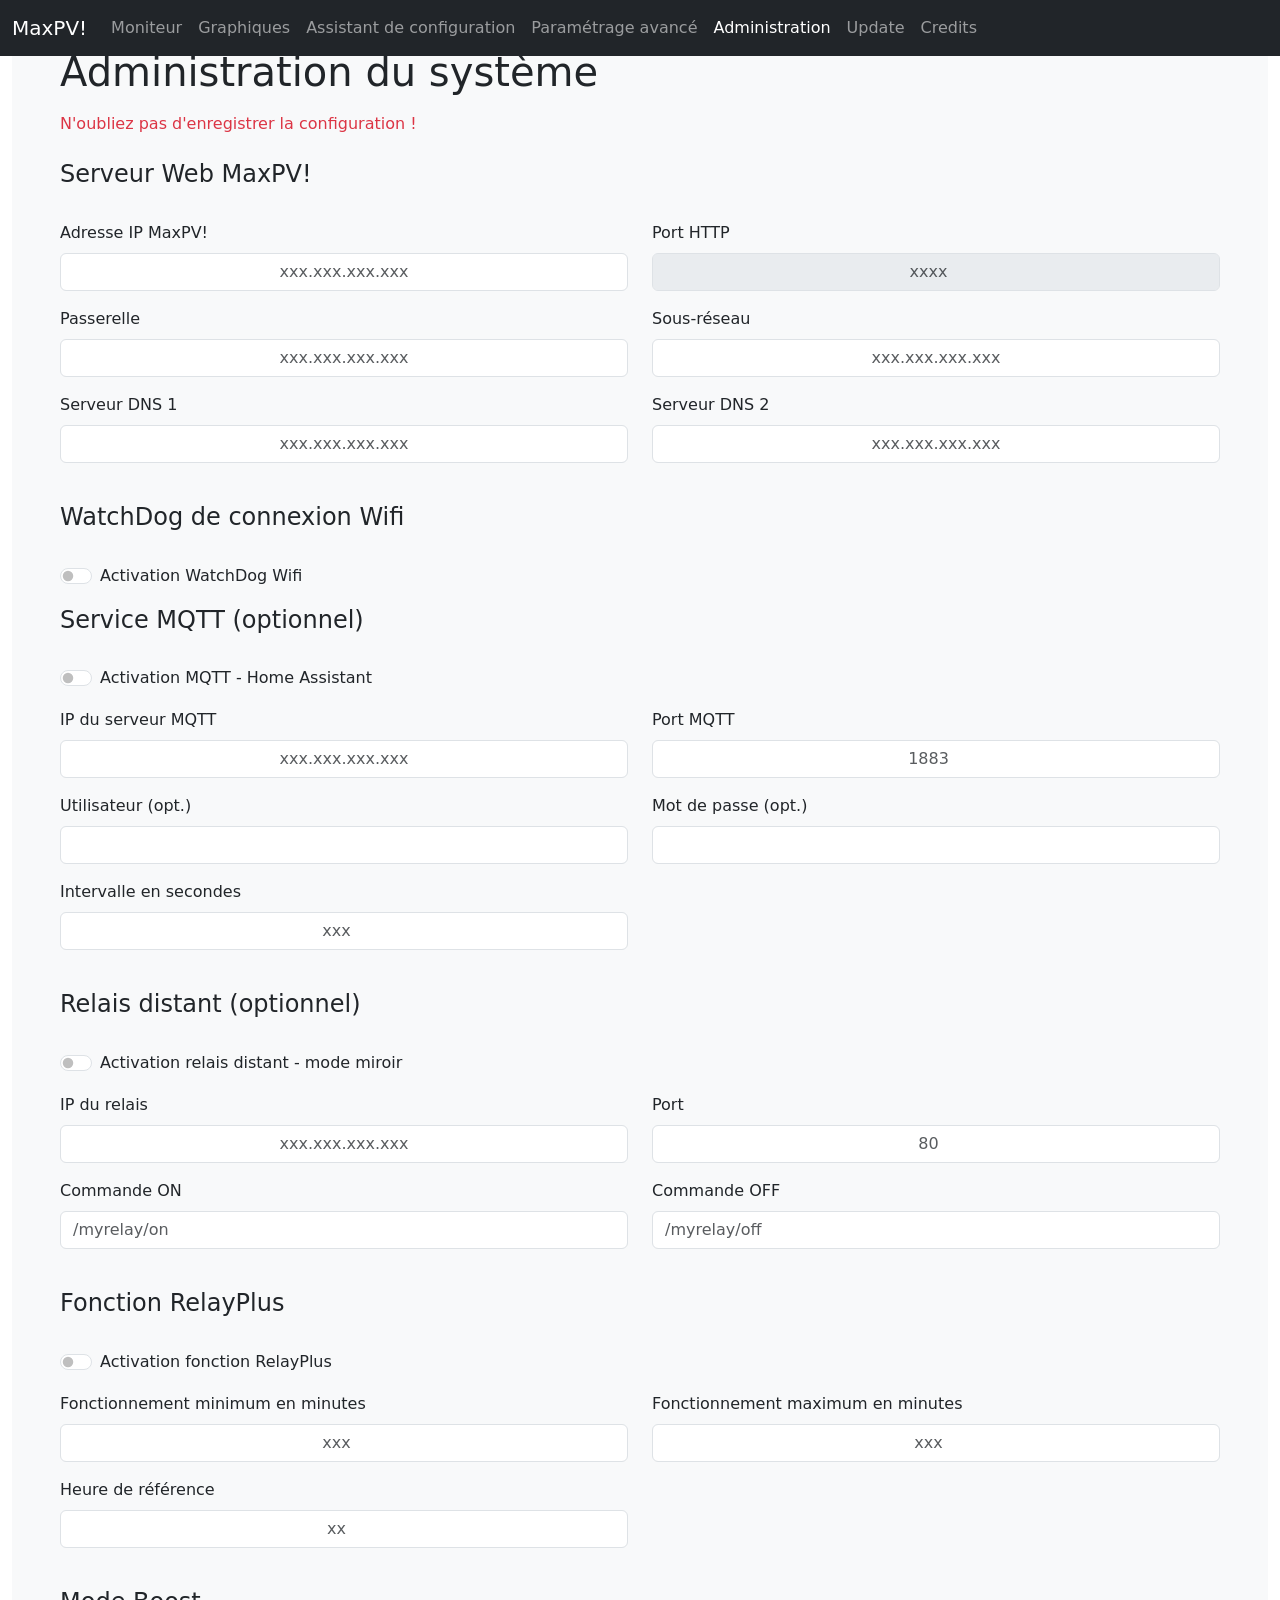
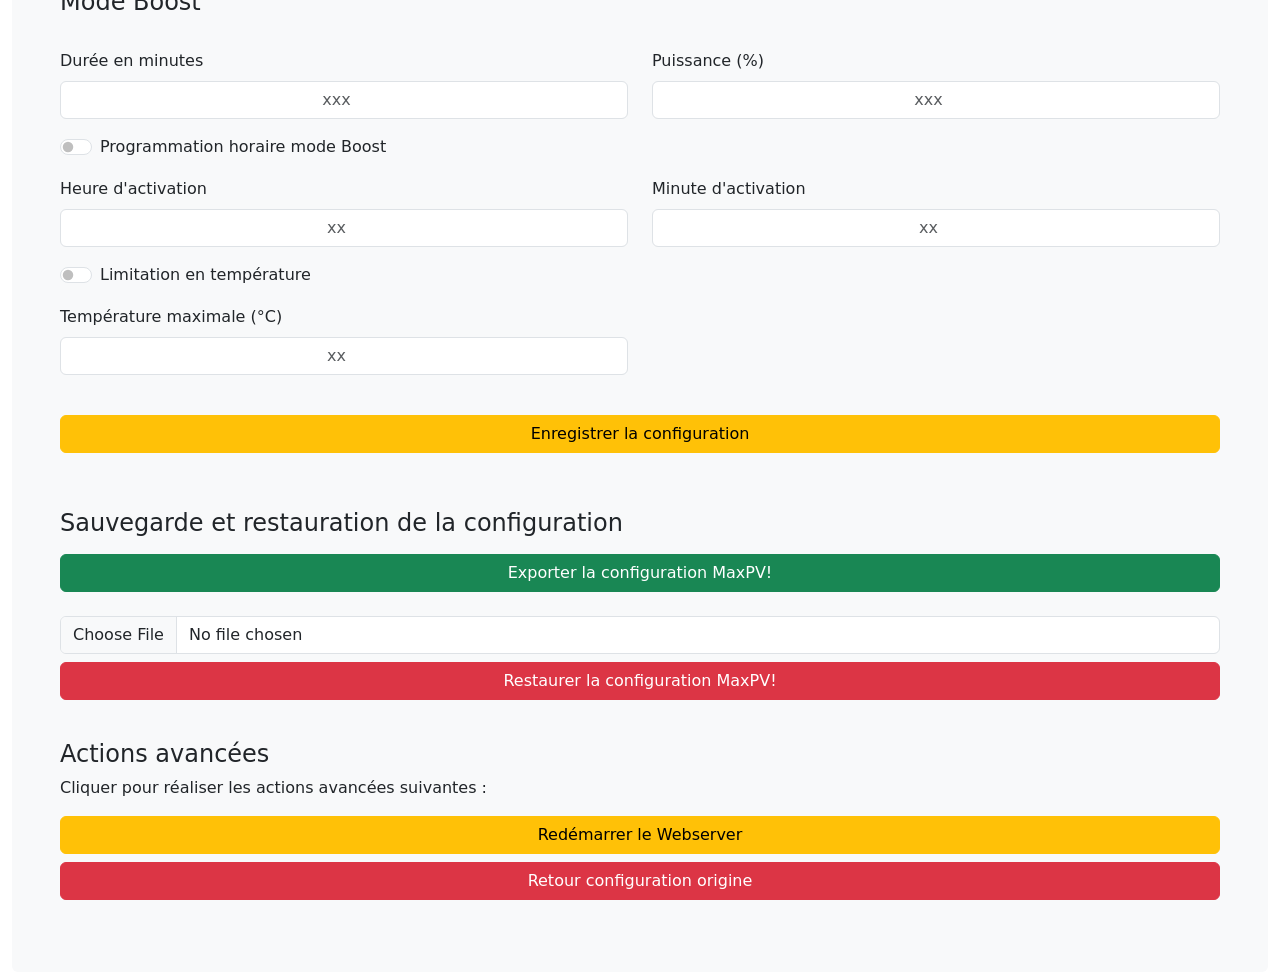
==== MaxPV3/data/admin.html @ d0916109 "fix: config JSON 2048 et sauvegarde en POST encodé avec reboot chaîné au succès Co-Authored-By: Clau" ====
<!doctype html>
<html lang="fr">

<head>
    <meta charset="utf-8">
    <meta name="viewport" content="width=device-width, initial-scale=0.8">
    <meta name="description" content="">
    <meta name="author" content="Bernard Legrand">
    <title>MaxPv! Administration</title>

    <link href="https://cdn.jsdelivr.net/npm/bootstrap@5.2.0/dist/css/bootstrap.min.css" rel="stylesheet" integrity="sha384-gH2yIJqKdNHPEq0n4Mqa/HGKIhSkIHeL5AyhkYV8i59U5AR6csBvApHHNl/vI1Bx" crossorigin="anonymous">

    <link href="maxpv.css" rel="stylesheet">
</head>

<body onload="fillConfigMaxPV ( )">

    <nav class="navbar navbar-expand-md navbar-dark fixed-top bg-dark">
        <div class="container-fluid">
            <a class="navbar-brand" href="/">MaxPV!</a>
            <button class="navbar-toggler" type="button" data-bs-toggle="collapse" data-bs-target="#navbarCollapse"
                aria-controls="navbarCollapse" aria-expanded="false" aria-label="Toggle navigation">
                <span class="navbar-toggler-icon"></span>
            </button>
            <div class="collapse navbar-collapse" id="navbarCollapse">
                <ul class="navbar-nav me-auto mb-2 mb-md-0">
                    <li class="nav-item">
                        <a class="nav-link" href="index.html">Moniteur</a>
                    </li>
                    <li class="nav-item">
                        <a class="nav-link" href="graph.html">Graphiques</a>
                    </li>
                    <li class="nav-item">
                        <a class="nav-link" href="wizard.html">Assistant de configuration</a>
                    </li>
                    <li class="nav-item">
                        <a class="nav-link" href="configuration.html">Paramétrage avancé</a>
                    </li>
                    <li class="nav-item">
                        <a class="nav-link active" aria-current="page" href="admin.html">Administration</a>
                    </li>
                    <li class="nav-item">
                        <a class="nav-link" href="maj.html">Update</a>
                    </li>
                    <li class="nav-item">
                        <a class="nav-link" href="credits.html">Credits</a>
                    </li>
                </ul>
            </div>
        </div>
    </nav>


    <main class="container-fluid">
        <div class="bg-light p-5 rounded">
            <h1>Administration du système</h1>
            <p class="lead"></p>
            <span class="text-danger">N'oubliez pas d'enregistrer la configuration !</span>
            <br><br>

            <form id="formIPConfig"
                onsubmit="event.preventDefault();
                    var form = this;
                    saveConfigMaxPV ( function ( ok ) {
                        if ( ok ) {
                            alert('Configuration sauvegardée !<br>Le système redémarre avec les nouveaux paramètres...', 'success', 'liveAlertPlaceholderIPConfig');
                            sendAction ( 'rebootesp', form );
                        }
                        else alert('Échec de la sauvegarde : configuration refusée par MaxPV!', 'danger', 'liveAlertPlaceholderIPConfig');
                    } );">
                <h4>Serveur Web MaxPV!</h4>
                <br>
                <div class="row mb-3">
                    <div class="col-6">
                        <label for="ip" class="form-label">Adresse IP MaxPV!</label>
                        <input type="text" class="form-control text-center" id="ip" placeholder="xxx.xxx.xxx.xxx"
                            required
                            pattern="^((\d|[1-9]\d|1\d\d|2[0-4]\d|25[0-5])\.){3}(\d|[1-9]\d|1\d\d|2[0-4]\d|25[0-5])$">
                    </div>
                    <div class="col-6">
                        <label for="http_port" class="form-label">Port HTTP</label>
                        <input type="number" class="form-control text-center"
                            id="http_port" placeholder="xxxx" required min="1" max="65535" disabled>
                    </div>
                </div>
                <div class="row mb-3">
                    <div class="col-6">
                        <label for="gateway" class="form-label">Passerelle</label>
                        <input type="text" class="form-control text-center" id="gateway" placeholder="xxx.xxx.xxx.xxx"
                            required
                            pattern="^((\d|[1-9]\d|1\d\d|2[0-4]\d|25[0-5])\.){3}(\d|[1-9]\d|1\d\d|2[0-4]\d|25[0-5])$">
                    </div>
                    <div class="col-6">
                        <label for="subnet" class="form-label">Sous-réseau</label>
                        <input type="text" class="form-control text-center" id="subnet" placeholder="xxx.xxx.xxx.xxx"
                            required
                            pattern="^((\d|[1-9]\d|1\d\d|2[0-4]\d|25[0-5])\.){3}(\d|[1-9]\d|1\d\d|2[0-4]\d|25[0-5])$">
                    </div>
                </div>
                <div class="row mb-3">
                    <div class="col-6">
                        <label for="dns1" class="form-label">Serveur DNS 1</label>
                        <input type="text" class="form-control text-center" id="dns1" placeholder="xxx.xxx.xxx.xxx"
                            required
                            pattern="^((\d|[1-9]\d|1\d\d|2[0-4]\d|25[0-5])\.){3}(\d|[1-9]\d|1\d\d|2[0-4]\d|25[0-5])$">
                    </div>
                    <div class="col-6">
                        <label for="dns2" class="form-label">Serveur DNS 2</label>
                        <input type="text" class="form-control text-center" id="dns2" placeholder="xxx.xxx.xxx.xxx"
                            required
                            pattern="^((\d|[1-9]\d|1\d\d|2[0-4]\d|25[0-5])\.){3}(\d|[1-9]\d|1\d\d|2[0-4]\d|25[0-5])$">
                    </div>
                </div>
                <br>

                <h4>WatchDog de connexion Wifi</h4>
                <br>
                <div class="row mb-3">
                    <div class="col-12">
                        <div class="form-check form-switch">
                            <input class="form-check-input" type="checkbox" role="switch" id="watchdogwifi_active">
                            <label class="form-check-label" for="watchdogwifi_active">Activation WatchDog Wifi</label>
                        </div>
                    </div>
                </div>    

                <h4>Service MQTT (optionnel)</h4>
                <br>
                <div class="row mb-3">
                    <div class="col-12">
                        <div class="form-check form-switch">
                            <input class="form-check-input" type="checkbox" role="switch" id="mqtt_active">
                            <label class="form-check-label" for="mqtt_active">Activation MQTT - Home Assistant</label>
                        </div>
                    </div>
                </div>    
                <div class="row mb-3">
                    <div class="col-6">
                        <label for="mqtt_ip" class="form-label">IP du serveur MQTT</label>
                        <input type="text" class="form-control text-center" id="mqtt_ip" placeholder="xxx.xxx.xxx.xxx"
                            required
                            pattern="^((\d|[1-9]\d|1\d\d|2[0-4]\d|25[0-5])\.){3}(\d|[1-9]\d|1\d\d|2[0-4]\d|25[0-5])$">
                    </div>
                    <div class="col-6">
                        <label for="mqtt_port" class="form-label">Port MQTT</label>
                        <input type="number" class="form-control text-center"
                            id="mqtt_port" placeholder="1883" required min="1" max="65535">
                    </div>
                </div>
                <div class="row mb-3">
                    <div class="col-6">
                        <label for="mqtt_user" class="form-label">Utilisateur (opt.)</label>
                        <input type="text" class="form-control text-center"
                        id="mqtt_user" placeholder="" maxlength="39">
                    </div>
                    <div class="col-6">
                        <label for="mqtt_pass" class="form-label">Mot de passe (opt.)</label>
                        <input type="password" class="form-control text-center"
                            id="mqtt_pass" placeholder="" maxlength="39">
                    </div>
                </div>
                <div class="row mb-3">
                    <div class="col-6">
                        <label for="mqtt_period" class="form-label">Intervalle en secondes</label>
                        <input type="number" class="form-control text-center" id="mqtt_period" placeholder="xxx"
                            required min="1" max="3600" step ="1">
                    </div>
                </div>    
                <br>

                <h4>Relais distant (optionnel)</h4>
                <br>
                <div class="row mb-3">
                    <div class="col-12">
                        <div class="form-check form-switch">
                            <input class="form-check-input" type="checkbox" role="switch" id="remoterelay_active">
                            <label class="form-check-label" for="remoterelay_active">Activation relais distant - mode miroir</label>
                        </div>
                    </div>
                </div>    
                <div class="row mb-3">
                    <div class="col-6">
                        <label for="remoterelay_ip" class="form-label">IP du relais</label>
                        <input type="text" class="form-control text-center" id="remoterelay_ip" placeholder="xxx.xxx.xxx.xxx"
                            required
                            pattern="^((\d|[1-9]\d|1\d\d|2[0-4]\d|25[0-5])\.){3}(\d|[1-9]\d|1\d\d|2[0-4]\d|25[0-5])$">
                    </div>
                    <div class="col-6">
                        <label for="remoterelay_port" class="form-label">Port</label>
                        <input type="number" class="form-control text-center"
                            id="remoterelay_port" placeholder="80" required min="1" max="65535">
                    </div>
                </div>
                <div class="row mb-3">
                    <div class="col-6">
                        <label for="remoterelay_on" class="form-label">Commande ON</label>
                        <input type="text" class="form-control" id="remoterelay_on" placeholder="/myrelay/on"
                        maxlength="127" required>
                    </div>
                    <div class="col-6">
                        <label for="remoterelay_off" class="form-label">Commande OFF</label>
                        <input type="text" class="form-control" id="remoterelay_off" placeholder="/myrelay/off"
                        maxlength="127" required>
                    </div>
                </div>
            <br>

            <h4>Fonction RelayPlus</h4>
            <br>
            <div class="row mb-3">
                <div class="col-9">
                    <div class="form-check form-switch">
                        <input class="form-check-input" type="checkbox" role="switch" id="RelayPlus_active">
                        <label class="form-check-label" for="RelayPlus_active">Activation fonction RelayPlus</label>
                    </div>
                </div>
            </div>    
            <div class="row mb-3">
                <div class="col-6">
                    <label for="RelayPlus_min" class="form-label">Fonctionnement minimum en minutes</label>
                    <input type="number" class="form-control text-center" id="RelayPlus_min" placeholder="xxx"
                        required min="5" max="1200" step ="5">
                </div>
                <div class="col-6">
                    <label for="RelayPlus_max" class="form-label">Fonctionnement maximum en minutes</label>
                    <input type="number" class="form-control text-center"
                        id="RelayPlus_max" placeholder="xxx" required min="10" max="1380" step="5">
                </div>
            </div>
            <div class="row mb-3">
                <div class="col-6">
                    <label for="RelayPlus_hour" class="form-label">Heure de référence</label>
                    <input type="number" class="form-control text-center" id="RelayPlus_hour" placeholder="xx"
                        required min="0" max="23" step ="1">
                </div>
            </div>
            <br>


                <h4>Mode Boost</h4>
                <br>
                <div class="row mb-3">
                    <div class="col-6">
                        <label for="boost_duration" class="form-label">Durée en minutes</label>
                        <input type="number" class="form-control text-center" id="boost_duration" placeholder="xxx"
                            required min="10" max="600" step ="5">
                    </div>
                    <div class="col-6">
                        <label for="boost_ratio" class="form-label">Puissance (%)</label>
                        <input type="number" class="form-control text-center"
                            id="boost_ratio" placeholder="xxx" required min="0" max="100" step="10">
                    </div>
                </div>
                <div class="row mb-3">
                    <div class="col-9">
                        <div class="form-check form-switch">
                            <input class="form-check-input" type="checkbox" role="switch" id="boost_timer_active">
                            <label class="form-check-label" for="boost_timer_active">Programmation horaire mode Boost</label>
                        </div>
                    </div>
                </div>    
                <div class="row mb-3">
                    <div class="col-6">
                        <label for="boost_timer_hour" class="form-label">Heure d'activation</label>
                        <input type="number" class="form-control text-center" id="boost_timer_hour" placeholder="xx"
                            required min="0" max="23" step ="1">
                    </div>
                    <div class="col-6">
                        <label for="boost_timer_minute" class="form-label">Minute d'activation</label>
                        <input type="number" class="form-control text-center" id="boost_timer_minute" placeholder="xx"
                            required min="0" max="59" step ="1">
                    </div>
                </div>
                <div class="row mb-3">
                    <div class="col-9">
                        <div class="form-check form-switch">
                            <input class="form-check-input" type="checkbox" role="switch" id="temp_limit_active">
                            <label class="form-check-label" for="temp_limit_active">Limitation en température</label>
                        </div>
                    </div>
                </div>    
                <div class="row mb-3">
                    <div class="col-6">
                        <label for="max_temp" class="form-label">Température maximale (°C)</label>
                        <input type="number" class="form-control text-center" id="max_temp" placeholder="xx"
                            required min="15" max="90" step ="1">
                    </div>
                </div>
                <br>
                
                <div class="row mb-3">
                    <div class="col-12 d-grid gap-2">
                        <button type="submit" class="btn btn-warning" id="btnFormIPConfig" onclick="this.blur()";>
                        Enregistrer la configuration
                        </button>
                    </div>
                </div>
            </form>

            <div class="fixed-bottom" id="liveAlertPlaceholderIPConfig"></div>

            <br>
            <p class="lead">
            <h4>Sauvegarde et restauration de la configuration</h4>
            </p>
            <div class="d-grid gap-2">
                <a class="btn btn-success" role="button" type="submit"
                    href="DLconfig" onclick="this.blur();">
                    Exporter la configuration MaxPV!</a>
                
                <label for="formFileRestore" class="form-label"></label>
                <input class="form-control" type="file" id="formFileRestore">
                <button class="btn btn-danger" type="submit"
                    onclick="restoreConfigMaxPV(); 
                    this.blur();">
                    Restaurer la configuration MaxPV!</button>            
            </div>
            <br>
            <p class="lead">
                <h4>Actions avancées</h4>
                <span>Cliquer pour réaliser les actions avancées suivantes :</span>
                </p>
                <div class="d-grid gap-2">
                    <button class="btn btn-warning" type="submit" onclick="sendAction ( 'rebootesp', this );         
                        alert('Le système redémarre...', 'success', 'liveAlertPlaceholderAdvancesAction');">
                        Redémarrer le Webserver</button>
                    <button class="btn btn-danger" type="submit"
                        onclick="sendAction ( 'eraseconfigesp', this  ); sendAction ( 'rebootesp', this ); 
                        alert('Configurations Wifi et MaxPV! effacées.<br>Le système redémarre.<br>Se connecter au réseau temporaire de MaxPV avec l\'adresse 192.168.4.1', 'danger', 'liveAlertPlaceholderAdvancesAction');">
                        Retour configuration origine</button>
                </div>
                <br>
                <div class="fixed-bottom" id="liveAlertPlaceholderAdvancesAction"></div>
        </div>

    </main>

    <script>

        const alert = (message, type, eleId) => {
            const wrapper = document.createElement('div')
            wrapper.innerHTML = [
                `<div class="alert alert-${type} alert-dismissible fade show" role="alert">`,
                `   <div>${message}</div>`,
                '   <button type="button" class="btn-close" data-bs-dismiss="alert" aria-label="Close"></button>',
                '</div>'
            ].join('')

            document.getElementById(eleId).append(wrapper)
        }

        function fillConfigMaxPV() {
            var xhttp1 = new XMLHttpRequest();
            xhttp1.onreadystatechange = function () {
                if (this.readyState == 4 && this.status == 200) {
                    var doc = JSON.parse(this.responseText);
                    document.getElementById("ip").value = doc["ip"];
                    document.getElementById("gateway").value = doc["gateway"];
                    document.getElementById("subnet").value = doc["subnet"];
                    document.getElementById("dns1").value = doc["dns1"];
                    document.getElementById("dns2").value = doc["dns2"];
                    document.getElementById("http_port").value = doc["http_port"];
                    if (doc["watchdogwifi_active"] == "1") watchdogwifi_active.checked = true;
                    else watchdogwifi_active.checked = false;
                    document.getElementById("boost_duration").value = doc["boost_duration"];
                    document.getElementById("boost_ratio").value = doc["boost_ratio"];
                    document.getElementById("mqtt_ip").value = doc["mqtt_ip"];
                    document.getElementById("mqtt_port").value = doc["mqtt_port"];
                    document.getElementById("mqtt_period").value = doc["mqtt_period"];
                    document.getElementById("mqtt_user").value = doc["mqtt_user"];
                    document.getElementById("mqtt_pass").value = doc["mqtt_pass"];
                    if (doc["mqtt_active"] == "1") mqtt_active.checked = true;
                    else mqtt_active.checked = false;
                    document.getElementById("boost_timer_hour").value = doc["boost_timer_hour"];
                    document.getElementById("boost_timer_minute").value = doc["boost_timer_minute"];
                    if (doc["boost_timer_active"] == "1") boost_timer_active.checked = true;
                    else boost_timer_active.checked = false;
                    if (doc["remoterelay_active"] == "1") remoterelay_active.checked = true;
                    else remoterelay_active.checked = false;
                    document.getElementById("remoterelay_ip").value = doc["remoterelay_ip"];
                    document.getElementById("remoterelay_port").value = doc["remoterelay_port"];
                    document.getElementById("remoterelay_on").value = doc["remoterelay_on"];
                    document.getElementById("remoterelay_off").value = doc["remoterelay_off"];
                    document.getElementById("RelayPlus_min").value = doc["RelayPlus_min"];
                    document.getElementById("RelayPlus_max").value = doc["RelayPlus_max"];
                    document.getElementById("RelayPlus_hour").value = doc["RelayPlus_hour"];
                    if (doc["RelayPlus_active"] == "1") RelayPlus_active.checked = true;
                    else RelayPlus_active.checked = false;
                    document.getElementById("max_temp").value = doc["max_temp"];
                    if (doc["temp_limit_active"] == "1") temp_limit_active.checked = true;
                    else temp_limit_active.checked = false;
                }
            }
            xhttp1.open("GET", "api/get?configmaxpv", true); xhttp1.send();
        }

        function saveConfigMaxPV(onDone) {
            var xhttp = new XMLHttpRequest();
            var doc = {};
            doc["ip"] = document.getElementById("ip").value;
            doc["gateway"] = document.getElementById("gateway").value;
            doc["subnet"] = document.getElementById("subnet").value;
            doc["dns1"] = document.getElementById("dns1").value;
            doc["dns2"] = document.getElementById("dns2").value;
            doc["http_port"] = document.getElementById("http_port").value;
            if(watchdogwifi_active.checked == true) doc["watchdogwifi_active"] = "1";
            else doc["watchdogwifi_active"] = "0";
            doc["boost_duration"] = document.getElementById("boost_duration").value;
            doc["boost_ratio"] = document.getElementById("boost_ratio").value;
            doc["mqtt_ip"] = document.getElementById("mqtt_ip").value;
            doc["mqtt_port"] = document.getElementById("mqtt_port").value;
            doc["mqtt_period"] = document.getElementById("mqtt_period").value;
            doc["mqtt_user"] = document.getElementById("mqtt_user").value;
            doc["mqtt_pass"] = document.getElementById("mqtt_pass").value;
            if(mqtt_active.checked == true) doc["mqtt_active"] = "1";
            else doc["mqtt_active"] = "0";
            doc["boost_timer_hour"] = document.getElementById("boost_timer_hour").value;
            doc["boost_timer_minute"] = document.getElementById("boost_timer_minute").value;
            if(boost_timer_active.checked == true) doc["boost_timer_active"] = "1";
            else doc["boost_timer_active"] = "0";
            if(remoterelay_active.checked == true) doc["remoterelay_active"] = "1";
            else doc["remoterelay_active"] = "0";
            doc["remoterelay_ip"] = document.getElementById("remoterelay_ip").value;
            doc["remoterelay_port"] = document.getElementById("remoterelay_port").value;
            doc["remoterelay_on"] = document.getElementById("remoterelay_on").value;
            doc["remoterelay_off"] = document.getElementById("remoterelay_off").value;
            doc["RelayPlus_min"] = document.getElementById("RelayPlus_min").value;
            doc["RelayPlus_max"] = document.getElementById("RelayPlus_max").value;
            doc["RelayPlus_hour"] = document.getElementById("RelayPlus_hour").value;
            if (RelayPlus_active.checked == true) doc["RelayPlus_active"] = "1";
            else doc["RelayPlus_active"] = "0";
            doc["max_temp"] = document.getElementById("max_temp").value;
            if (temp_limit_active.checked == true) doc["temp_limit_active"] = "1";
            else doc["temp_limit_active"] = "0";

            xhttp.onreadystatechange = function() {
                if (this.readyState == 4 && onDone) onDone(this.status == 200);
            };
            xhttp.open("POST", "api/set", true);
            xhttp.setRequestHeader("Content-Type", "application/x-www-form-urlencoded");
            xhttp.send(new URLSearchParams({ configmaxpv: "", value: JSON.stringify(doc) }).toString());
        }

        function restoreConfigMaxPV() {
            var fr = new FileReader();
            fr.readAsText(document.getElementById('formFileRestore').files[0]);
            fr.addEventListener('load', function() {
                var doc = JSON.parse(this.result);
                document.getElementById("ip").value = doc["ip"] ?? "";
                document.getElementById("gateway").value = doc["gateway"] ?? "";
                document.getElementById("subnet").value = doc["subnet"] ?? "";
                document.getElementById("dns1").value = doc["dns1"] ?? "";
                document.getElementById("dns2").value = doc["dns2"] ?? "";
                document.getElementById("http_port").value = doc["http_port"] ?? "";
                if (doc["watchdogwifi_active"] == "1") watchdogwifi_active.checked = true;
                else watchdogwifi_active.checked = false;
                document.getElementById("boost_duration").value = doc["boost_duration"] ?? "";
                document.getElementById("boost_ratio").value = doc["boost_ratio"] ?? "";
                document.getElementById("mqtt_ip").value = doc["mqtt_ip"] ?? "";
                document.getElementById("mqtt_port").value = doc["mqtt_port"] ?? "";
                document.getElementById("mqtt_period").value = doc["mqtt_period"] ?? "";
                document.getElementById("mqtt_user").value = doc["mqtt_user"] ?? "";
                document.getElementById("mqtt_pass").value = doc["mqtt_pass"] ?? "";
                if (doc["mqtt_active"] == "1") mqtt_active.checked = true;
                else mqtt_active.checked = false;
                document.getElementById("boost_timer_hour").value = doc["boost_timer_hour"] ?? "";
                document.getElementById("boost_timer_minute").value = doc["boost_timer_minute"] ?? "";
                if (doc["boost_timer_active"] == "1") boost_timer_active.checked = true;
                else boost_timer_active.checked = false;
                if (doc["remoterelay_active"] == "1") remoterelay_active.checked = true;
                else remoterelay_active.checked = false;
                document.getElementById("remoterelay_ip").value = doc["remoterelay_ip"] ?? "";
                document.getElementById("remoterelay_port").value = doc["remoterelay_port"] ?? "";
                document.getElementById("remoterelay_on").value = doc["remoterelay_on"] ?? "";
                document.getElementById("remoterelay_off").value = doc["remoterelay_off"] ?? "";
                document.getElementById("RelayPlus_min").value = doc["RelayPlus_min"] ?? "";
                document.getElementById("RelayPlus_max").value = doc["RelayPlus_max"] ?? "";
                document.getElementById("RelayPlus_hour").value = doc["RelayPlus_hour"] ?? "";
                if (doc["RelayPlus_active"] == "1") RelayPlus_active.checked = true;
                else RelayPlus_active.checked = false;
                document.getElementById("max_temp").value = doc["max_temp"] ?? "";
                if (doc["temp_limit_active"] == "1") temp_limit_active.checked = true;
                else temp_limit_active.checked = false;
                
                saveConfigMaxPV ( function ( ok ) {
                    if ( ok ) {
                        alert('Configuration restaurée.<br>Le système redémarre.', 'danger', 'liveAlertPlaceholderAdvancesAction');
                        sendAction ( 'rebootesp' );
                    }
                    else alert('Échec de la sauvegarde : configuration refusée par MaxPV!', 'danger', 'liveAlertPlaceholderAdvancesAction');
                } );
    	    });
        }

        function sendAction(action, ele) {
            var xhttp = new XMLHttpRequest();
            xhttp.open("GET", "api/action?" + action, true);
            xhttp.send();
            if (ele) ele.blur();
        }

    </script>

    <script>
        setTimeout(function () {
            bootstrap.Alert.getOrCreateInstance(document.querySelector(".alert")).close();
        }, 6000)
    </script>

<script src="https://cdn.jsdelivr.net/npm/bootstrap@5.2.0/dist/js/bootstrap.bundle.min.js" integrity="sha384-A3rJD856KowSb7dwlZdYEkO39Gagi7vIsF0jrRAoQmDKKtQBHUuLZ9AsSv4jD4Xa" crossorigin="anonymous"></script>

</body>

</html>
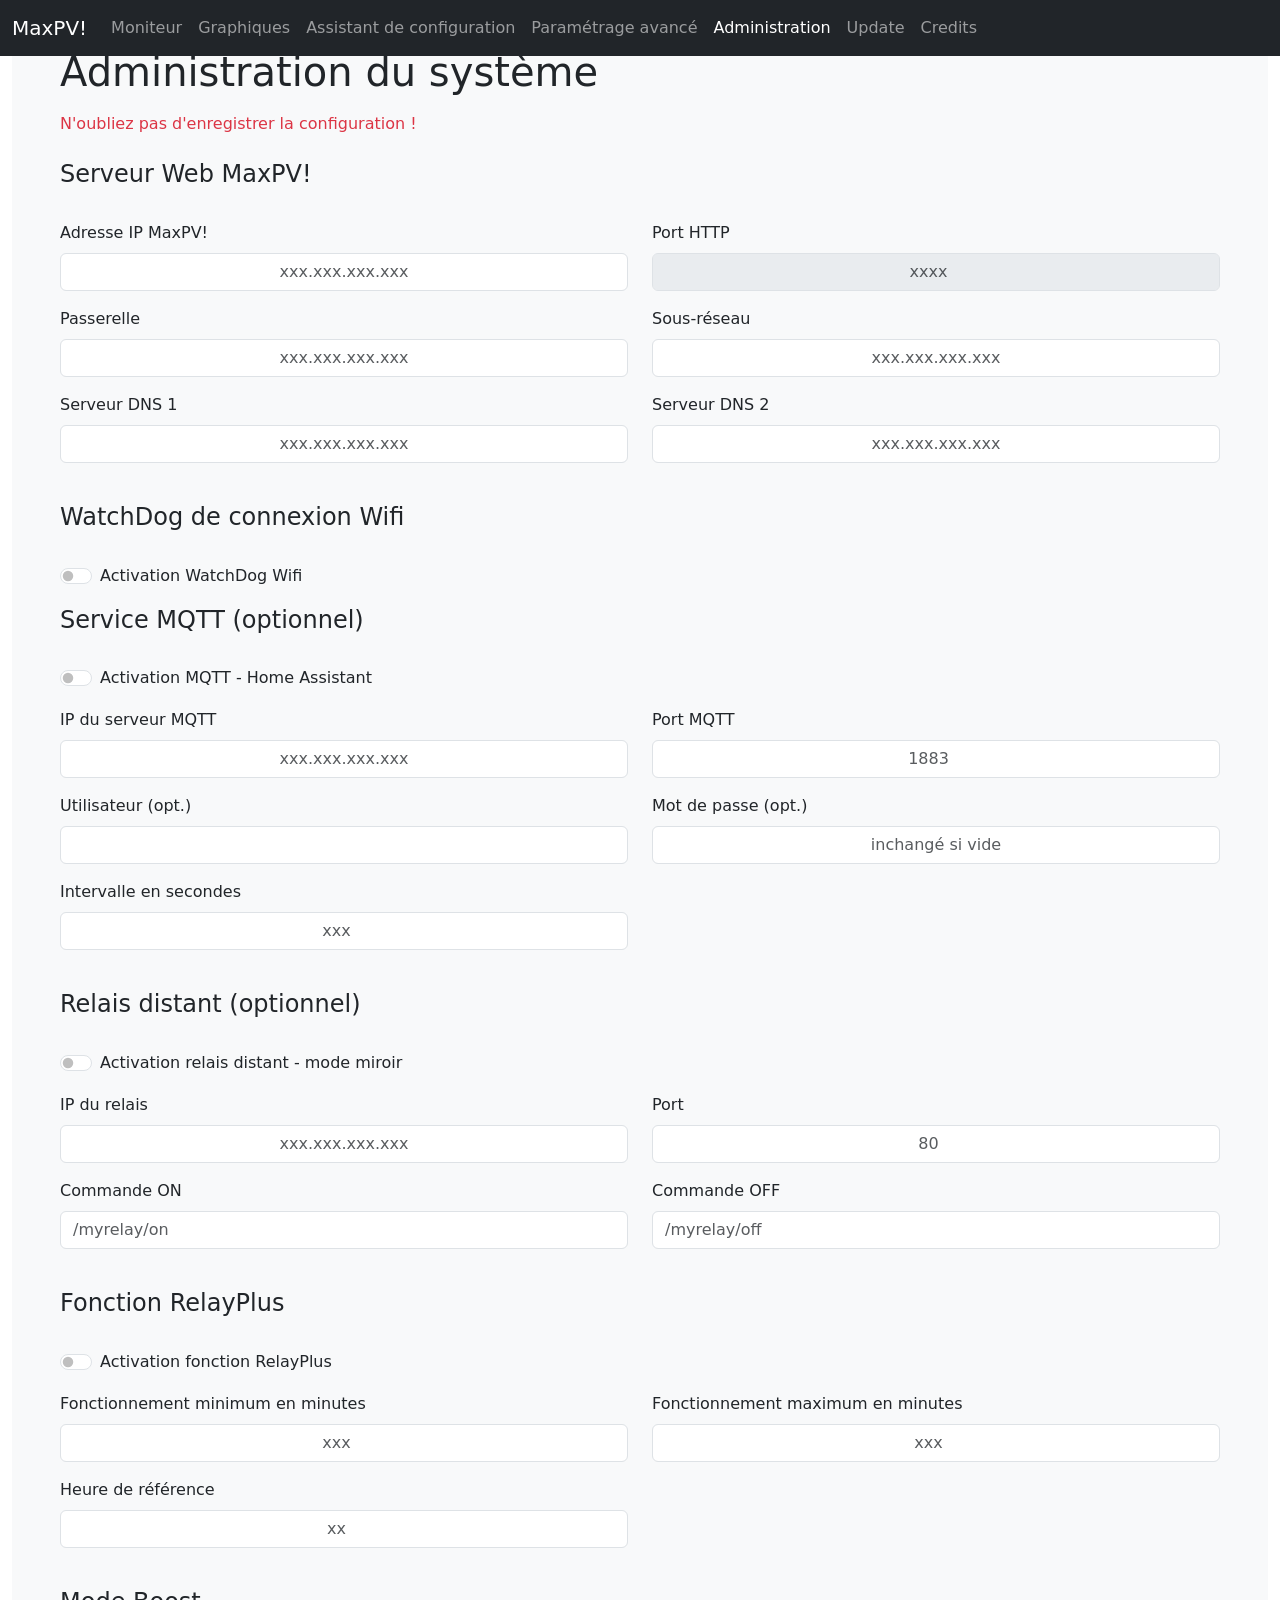
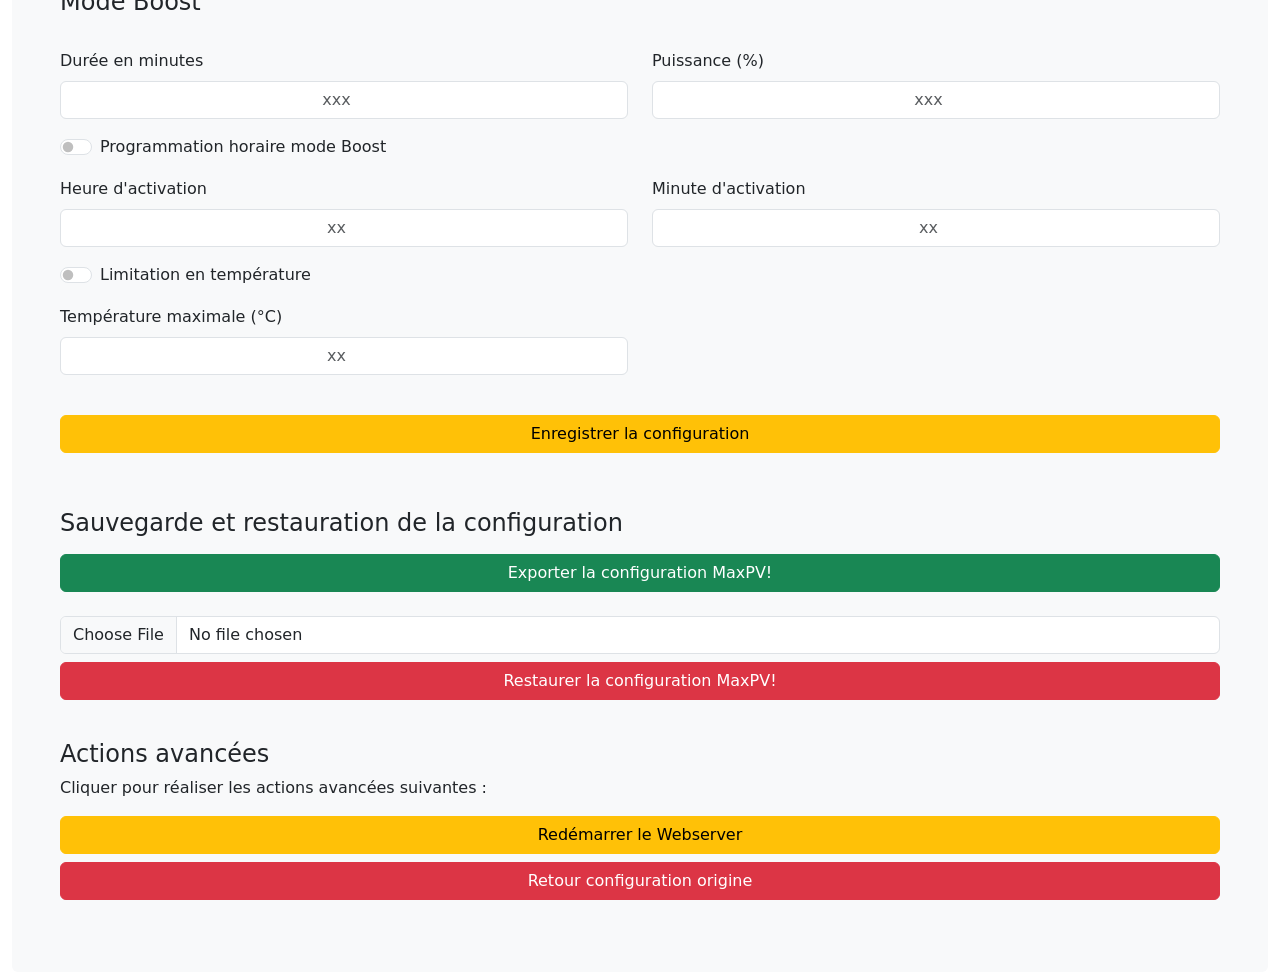
==== commit e0540593: "fix: mot de passe MQTT en écriture seule via HTTP (P1-3, P2-8) Co-Authored-By: Claude <noreply@anthr" ====
--- a/MaxPV3/data/admin.html
+++ b/MaxPV3/data/admin.html
@@ -156,7 +156,7 @@
                     <div class="col-6">
                         <label for="mqtt_pass" class="form-label">Mot de passe (opt.)</label>
                         <input type="password" class="form-control text-center"
-                            id="mqtt_pass" placeholder="" maxlength="39">
+                            id="mqtt_pass" placeholder="inchangé si vide" maxlength="39">
                     </div>
                 </div>
                 <div class="row mb-3">
@@ -325,8 +325,7 @@
                         alert('Le système redémarre...', 'success', 'liveAlertPlaceholderAdvancesAction');">
                         Redémarrer le Webserver</button>
                     <button class="btn btn-danger" type="submit"
-                        onclick="sendAction ( 'eraseconfigesp', this  ); sendAction ( 'rebootesp', this ); 
-                        alert('Configurations Wifi et MaxPV! effacées.<br>Le système redémarre.<br>Se connecter au réseau temporaire de MaxPV avec l\'adresse 192.168.4.1', 'danger', 'liveAlertPlaceholderAdvancesAction');">
+                        onclick="eraseConfigAndReboot.call ( this );">
                         Retour configuration origine</button>
                 </div>
                 <br>
@@ -368,7 +367,6 @@
                     document.getElementById("mqtt_port").value = doc["mqtt_port"];
                     document.getElementById("mqtt_period").value = doc["mqtt_period"];
                     document.getElementById("mqtt_user").value = doc["mqtt_user"];
-                    document.getElementById("mqtt_pass").value = doc["mqtt_pass"];
                     if (doc["mqtt_active"] == "1") mqtt_active.checked = true;
                     else mqtt_active.checked = false;
                     document.getElementById("boost_timer_hour").value = doc["boost_timer_hour"];
@@ -395,7 +393,6 @@
         }
 
         function saveConfigMaxPV(onDone) {
-            var xhttp = new XMLHttpRequest();
             var doc = {};
             doc["ip"] = document.getElementById("ip").value;
             doc["gateway"] = document.getElementById("gateway").value;
@@ -433,12 +430,7 @@
             if (temp_limit_active.checked == true) doc["temp_limit_active"] = "1";
             else doc["temp_limit_active"] = "0";
 
-            xhttp.onreadystatechange = function() {
-                if (this.readyState == 4 && onDone) onDone(this.status == 200);
-            };
-            xhttp.open("POST", "api/set", true);
-            xhttp.setRequestHeader("Content-Type", "application/x-www-form-urlencoded");
-            xhttp.send(new URLSearchParams({ configmaxpv: "", value: JSON.stringify(doc) }).toString());
+            postApi("api/set", { configmaxpv: "", value: JSON.stringify(doc) }, onDone);
         }
 
         function restoreConfigMaxPV() {
@@ -492,10 +484,29 @@
     	    });
         }
 
-        function sendAction(action, ele) {
-            var xhttp = new XMLHttpRequest();
-            xhttp.open("GET", "api/action?" + action, true);
-            xhttp.send();
+        function eraseConfigAndReboot() {
+            sendAction ( 'eraseconfigesp', this, function ( ok ) {
+                if ( ok ) {
+                    alert("Configurations Wifi et MaxPV! effacées.<br>Le système redémarre.<br>Se connecter au réseau temporaire de MaxPV avec l'adresse 192.168.4.1", 'danger', 'liveAlertPlaceholderAdvancesAction');
+                    sendAction ( 'rebootesp' );
+                }
+                else alert("Échec de l'effacement de la configuration", 'danger', 'liveAlertPlaceholderAdvancesAction');
+            } );
+        }
+
+        function postApi(url, params, onDone) {
+          var xhttp = new XMLHttpRequest();
+          xhttp.onreadystatechange = function () {
+            if (this.readyState == 4 && onDone) onDone(this.status == 200);
+          };
+          xhttp.open("POST", url, true);
+          xhttp.setRequestHeader("Content-Type", "application/x-www-form-urlencoded");
+          xhttp.setRequestHeader("X-MaxPV", "1");
+          xhttp.send(new URLSearchParams(params).toString());
+        }
+
+        function sendAction(action, ele, onDone) {
+            postApi("api/action", [[action, ""]], onDone);
             if (ele) ele.blur();
         }
 
